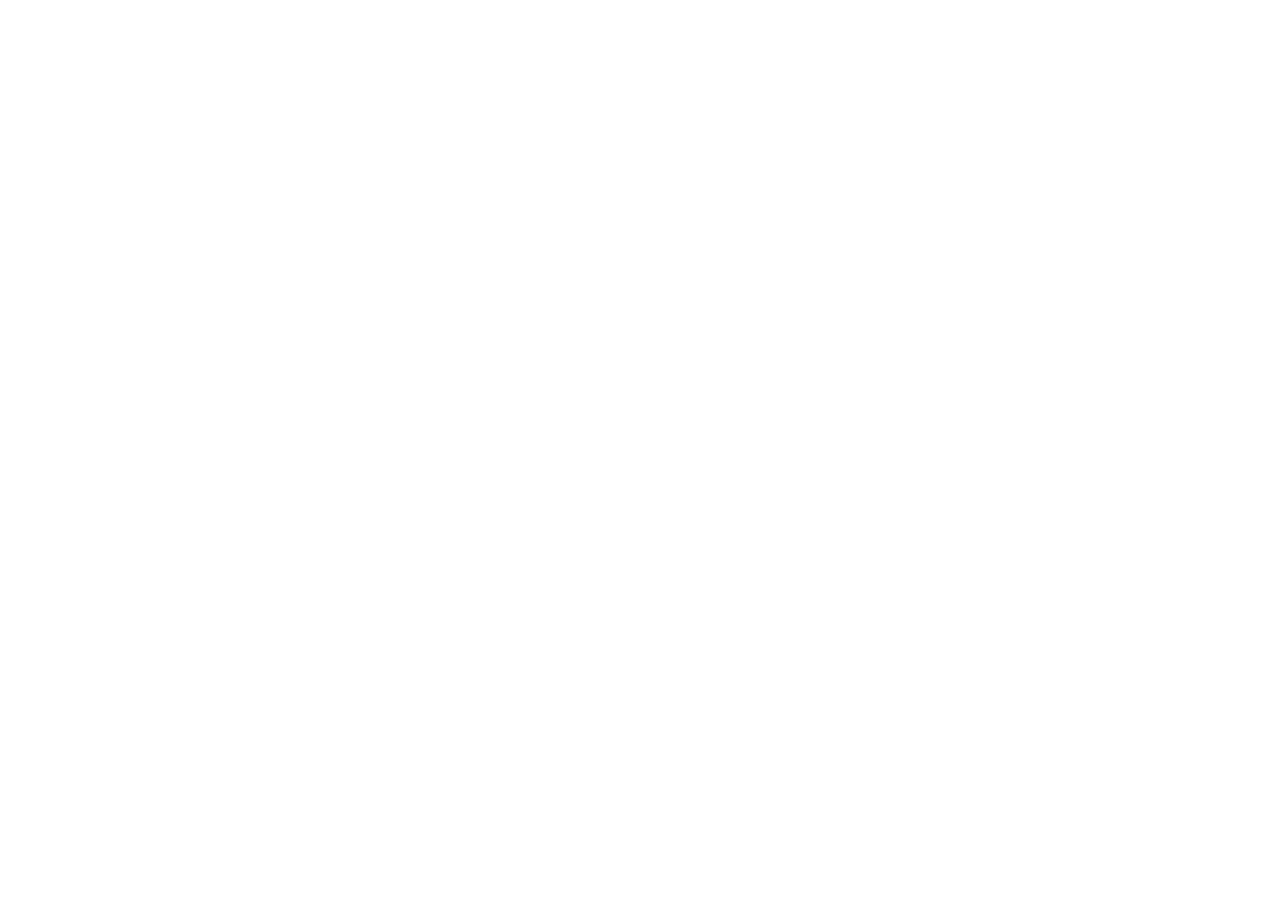
==== pages/about.html @ c4889277 "modified pages" ====
<!doctype html>
<html lang="en">
  <head>
    <meta charset="UTF-8" />
    <meta name="viewport" content="width=device-width, initial-scale=1.0" />
    <title>About Us</title>
  </head>
  <body></body>
</html>
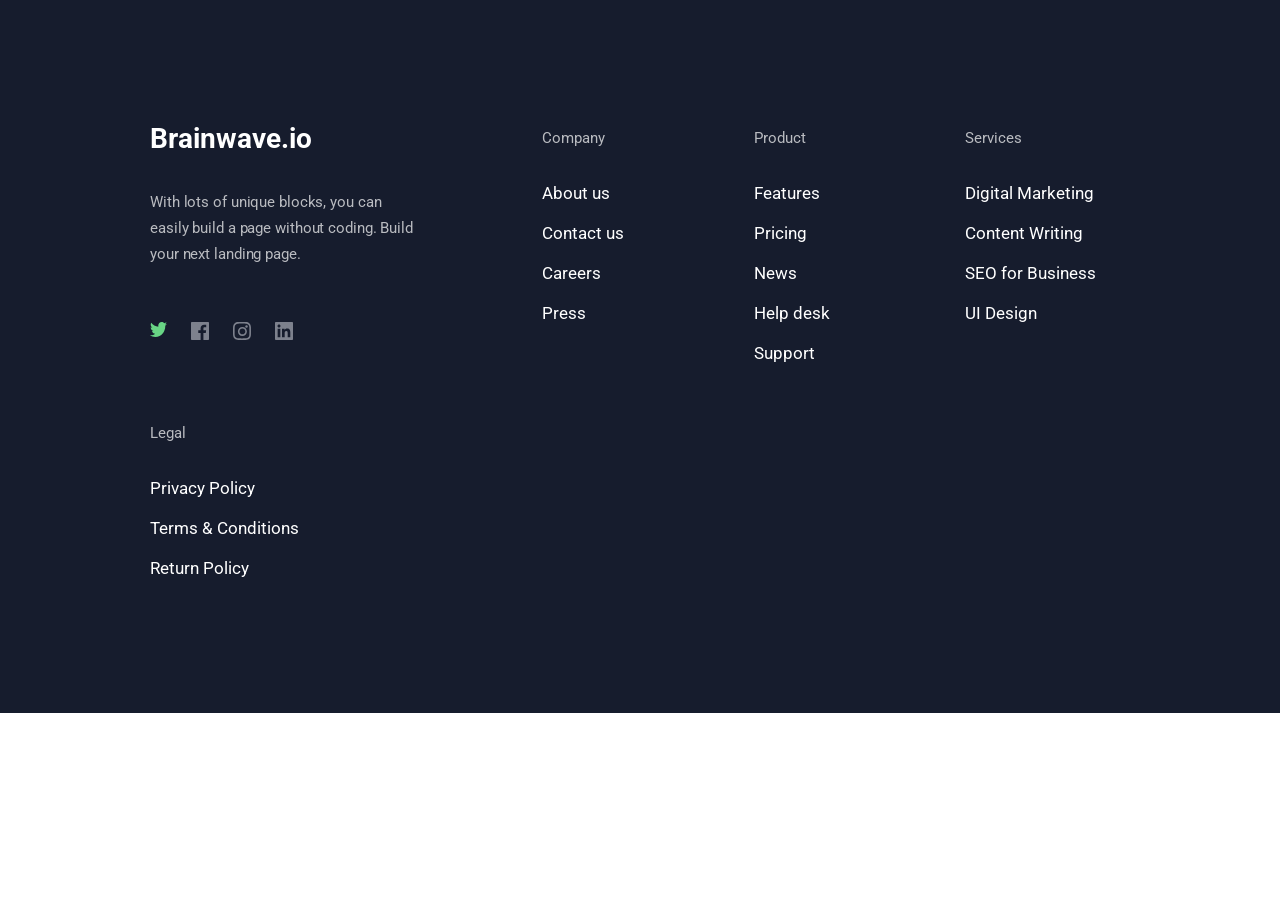
==== commit 4565c3a6: "added footer" ====
--- a/pages/about.html
+++ b/pages/about.html
@@ -3,7 +3,132 @@
   <head>
     <meta charset="UTF-8" />
     <meta name="viewport" content="width=device-width, initial-scale=1.0" />
-    <title>About Us</title>
+    <title>About us</title>
+    <link rel="stylesheet" href="/styles/home.css" />
   </head>
-  <body></body>
+  <body>
+    <footer class="site-footer">
+      <div class="container">
+        <div class="footer-flex">
+          <div class="footer-brand">
+            <div class="footer-brand__logo">Brainwave.io</div>
+            <p class="footer-brand__desc">
+              With lots of unique blocks, you can easily build a page without
+              coding. Build your next landing page.
+            </p>
+            <div class="footer-brand__socials">
+              <a
+                href="https://x.com/"
+                target="_blank"
+                class="footer-social-link footer-social-link--twitter"
+                aria-label="Twitter"
+              >
+                <img src="/assets/icons/twitter.svg" alt="" />
+              </a>
+              <a
+                href="https://www.facebook.com/"
+                class="footer-social-link"
+                target="_blank"
+                aria-label="Facebook"
+              >
+                <img src="/assets/icons/facebook.svg" alt="" />
+              </a>
+              <a
+                href="https://www.instagram.com/?hl=en"
+                class="footer-social-link"
+                target="_blank"
+                aria-label="Instagram"
+              >
+                <img src="/assets/icons/instagram.svg" alt="" />
+              </a>
+              <a
+                href="https://www.linkedin.com/"
+                class="footer-social-link"
+                target="_blank"
+                aria-label="LinkedIn"
+              >
+                <img src="/assets/icons/linkedin.svg" alt="" />
+              </a>
+            </div>
+          </div>
+
+          <nav class="footer-column footer-column--company">
+            <h4 class="footer-column__title">Company</h4>
+            <ul class="footer-column__list">
+              <li class="footer-column__item footer-column__item">
+                <a href="./about.html" class="footer-column__link">About us</a>
+              </li>
+              <li class="footer-column__item">
+                <a href="#" class="footer-column__link">Contact us</a>
+              </li>
+              <li class="footer-column__item">
+                <a href="#" class="footer-column__link">Careers</a>
+              </li>
+              <li class="footer-column__item">
+                <a href="#" class="footer-column__link">Press</a>
+              </li>
+            </ul>
+          </nav>
+
+          <nav class="footer-column footer-column--product">
+            <h4 class="footer-column__title">Product</h4>
+            <ul class="footer-column__list">
+              <li class="footer-column__item">
+                <a href="#" class="footer-column__link">Features</a>
+              </li>
+              <li class="footer-column__item">
+                <a href="#" class="footer-column__link">Pricing</a>
+              </li>
+              <li class="footer-column__item">
+                <a href="#" class="footer-column__link">News</a>
+              </li>
+              <li class="footer-column__item">
+                <a href="#" class="footer-column__link">Help desk</a>
+              </li>
+              <li class="footer-column__item">
+                <a href="/pages/support.html" class="footer-column__link"
+                  >Support</a
+                >
+              </li>
+            </ul>
+          </nav>
+
+          <nav class="footer-column footer-column--services">
+            <h4 class="footer-column__title">Services</h4>
+            <ul class="footer-column__list">
+              <li class="footer-column__item">
+                <a href="#" class="footer-column__link">Digital Marketing</a>
+              </li>
+              <li class="footer-column__item">
+                <a href="#" class="footer-column__link">Content Writing</a>
+              </li>
+              <li class="footer-column__item">
+                <a href="#" class="footer-column__link">SEO for Business</a>
+              </li>
+              <li class="footer-column__item">
+                <a href="#" class="footer-column__link">UI Design</a>
+              </li>
+            </ul>
+          </nav>
+
+          <nav class="footer-column footer-column--legal">
+            <h4 class="footer-column__title">Legal</h4>
+            <ul class="footer-column__list">
+              <li class="footer-column__item">
+                <a href="#" class="footer-column__link">Privacy Policy</a>
+              </li>
+              <li class="footer-column__item">
+                <a href="#" class="footer-column__link"
+                  >Terms &amp; Conditions</a
+                >
+              </li>
+              <li class="footer-column__item">
+                <a href="#" class="footer-column__link">Return Policy</a>
+              </li>
+            </ul>
+          </nav>
+        </div>
+      </div>
+    </footer>
+  </body>
 </html>
--- a/styles/home.css
+++ b/styles/home.css
@@ -0,0 +1,640 @@
+@import url(/global/global.css);
+
+.header-content {
+  background-color: var(--background-color);
+  padding-bottom: 56px;
+  padding-top: 21px;
+  display: flex;
+  justify-content: space-around;
+}
+.navbar-list {
+  display: flex;
+  justify-content: space-between;
+  align-items: flex-start;
+  gap: 30px;
+  padding-right: 50px;
+}
+.navbar-list-login {
+  display: flex;
+  justify-content: space-between;
+  gap: 40px;
+}
+.navbar-list-link {
+  font-size: var(--fs-s15);
+  color: var(--text-color);
+  font-weight: var(--fw-bold);
+  line-height: var(--lh-h26);
+  transition: all 0.3s;
+}
+.navbar-list-link:hover {
+  color: var(--hover-color);
+}
+.navbar-list-link:active {
+  color: var(--hover-color);
+}
+.hero-content {
+  background-color: var(--background-color);
+  display: flex;
+  justify-content: center;
+  gap: 23px;
+  align-items: center;
+  margin-bottom: 114px;
+}
+.brand {
+  display: flex;
+  flex-direction: column;
+  gap: 21px;
+  align-items: flex-start;
+  width: 518px;
+
+  margin-left: 150px;
+}
+.brand-title {
+  font-size: var(--fs-s60);
+  font-weight: var(--fw-bold);
+  line-height: var(--lh-h65);
+  width: 70%;
+}
+.brand-desc {
+  font-size: var(--fs-s19);
+  font-weight: var(--fw-regular);
+  line-height: var(--lh-h32);
+  width: 70%;
+}
+.companions-content {
+  display: flex;
+  flex-direction: column;
+  align-items: center;
+  justify-content: center;
+  margin: 0 auto;
+  text-align: center;
+  gap: 60px;
+}
+.companions-titles {
+  width: 686px;
+  display: flex;
+  flex-direction: column;
+  gap: 30px;
+}
+.companions-content-title {
+  font-size: var(--fs-s36);
+  font-weight: var(--fw-bold);
+  line-height: var(--lh-h48);
+}
+.companions-content-desc {
+  font-size: var(--fs-s19);
+  font-weight: var(--fw-regular);
+  line-height: var(--lh-h32);
+  opacity: 70%;
+}
+.companions-icons {
+  width: 766px;
+  display: flex;
+  flex-wrap: wrap;
+  gap: 54px;
+  align-items: center;
+  padding-bottom: 124px;
+  justify-content: center;
+}
+.job-content {
+  width: 429px;
+
+  display: flex;
+  flex-direction: column;
+  gap: 20px;
+  justify-content: center;
+  align-items: flex-start;
+  margin-left: 251px;
+  margin-bottom: 65px;
+}
+.job-content-title {
+  padding-top: 132px;
+  font-size: var(--fs-s36);
+  font-weight: var(--fw-bold);
+  line-height: var(--lh-h48);
+  color: var(--white-color);
+}
+.job-content-desc {
+  font-size: var(--fs-s19);
+  font-weight: var(--fw-regular);
+  line-height: var(--lh-h32);
+  color: var(--white-color);
+  opacity: 65%;
+}
+.product-title {
+  font-size: var(--fs-s21);
+  font-weight: var(--fw-bold);
+  line-height: var(--lh-h32);
+  display: flex;
+  gap: 5px;
+}
+.product-desc {
+  font-size: var(--fs-s15);
+  font-weight: var(--fw-regular);
+  line-height: var(--lh-h26);
+  opacity: 70%;
+}
+.product-cards {
+  display: flex;
+  flex-wrap: wrap;
+  gap: 30px;
+  justify-content: start;
+  align-items: center;
+  margin-left: 251px;
+  padding-bottom: 144px;
+}
+.product {
+  /* border: solid var(--bluecard-color); */
+  border-radius: 10px;
+  padding: 26px 225px 28px 32px;
+  width: 350px;
+  height: 117px;
+  background-color: var(--white-color);
+  transition: all 0.5s;
+}
+.product:hover {
+  background-color: var(--bluecard-color);
+  color: var(--white-color);
+  transform: scale(1.1);
+  transform: translateY(-12px);
+}
+.category-job {
+  background-color: var(--text-color);
+}
+.category-job {
+  margin-bottom: 131px;
+}
+.find-title {
+  font-size: var(--fs-s36);
+  font-weight: var(--fw-bold);
+  line-height: var(--lh-h48);
+  text-align: center;
+}
+.find-desc {
+  font-size: var(--fs-s19);
+  font-weight: var(--fw-regular);
+  line-height: var(--lh-h32);
+  width: 589px;
+  text-align: center;
+  opacity: 70%;
+}
+.title-content {
+  display: flex;
+  flex-direction: column;
+  align-items: center;
+  gap: 17px;
+  padding-bottom: 85px;
+}
+/* left side / */
+.card-wrap {
+  position: relative;
+  width: 540px;
+}
+
+.card {
+  width: 100%;
+  border-radius: 10px;
+  overflow: hidden;
+  box-shadow: 0 12px 30px rgba(0, 0, 0, 0.12);
+}
+.cardimg {
+  display: block;
+  width: 100%;
+}
+
+/* arxadakı açıq yaşıl kölgə */
+.card-bg {
+  position: absolute;
+  top: 40px;
+  left: 40px;
+  width: 100%;
+  height: 100%;
+  background: #ecfdf5;
+  border-radius: 12px;
+  z-index: -1;
+}
+
+/* bildiriş */
+.notify {
+  position: absolute;
+  left: -20px;
+  bottom: 190px;
+  width: 351px;
+  background: var(--text-color);
+  border-radius: 8px;
+  padding: 12px 16px;
+  display: flex;
+  align-items: center;
+  gap: 10px;
+  box-shadow: 0 8px 20px rgba(0, 0, 0, 0.2);
+}
+.notify .icon {
+  width: 32px;
+  height: 32px;
+  background: #4ade80;
+  border-radius: 50%;
+  display: flex;
+  align-items: center;
+  justify-content: center;
+}
+.notify .small {
+  font-size: var(--fs-s15);
+  line-height: var(--lh-h26);
+  color: var(--white-color);
+  font-weight: var(--fw-regular);
+  opacity: 70%;
+}
+.notify .big {
+  font-size: var(--fs-s17);
+  line-height: var(--lh-h29);
+  color: var(--white-color);
+  font-weight: var(--fw-bold);
+}
+/* ── RIGHT: STEPS ── */
+.steps {
+  display: flex;
+  flex-direction: column;
+  gap: 50px;
+}
+
+.step {
+  display: flex;
+  gap: 22px;
+  align-items: flex-start;
+}
+
+.step-number {
+  width: 43px;
+  height: 43px;
+  border-radius: 50%;
+  background: var(--bluecard-color);
+  color: var(--white-color);
+  font-size: 14px;
+  font-weight: 700;
+  display: flex;
+  align-items: center;
+  justify-content: center;
+  flex-shrink: 0;
+  margin-top: 5px;
+}
+
+.step-body-title {
+  font-size: var(--fs-s21);
+  font-weight: var(--fw-bold);
+  line-height: var(--lh-h32);
+  color: var(--text-color);
+  margin-bottom: 6px;
+}
+
+.step-body-desc {
+  font-size: var(--fs-s17);
+  font-weight: var(--fw-regular);
+  line-height: var(--lh-h29);
+  color: var(--text-color);
+  max-width: 339px;
+  opacity: 70%;
+}
+.find-content {
+  display: flex;
+  justify-content: center;
+  gap: 100px;
+  align-items: center;
+  margin-bottom: 118px;
+}
+.featured-job {
+  display: flex;
+  justify-content: space-between;
+  align-items: center;
+  padding: 107px 200px 84px 200px;
+}
+.featured-title {
+  font-size: var(--fs-s36);
+  line-height: var(--lh-h48);
+  color: var(--text-color);
+  font-weight: var(--fw-bold);
+}
+.featured-desc {
+  font-size: var(--fs-s19);
+  line-height: var(--lh-h32);
+  color: var(--text-color);
+  font-weight: var(--fw-regular);
+  opacity: 70%;
+}
+.featured-job-titles {
+  display: flex;
+  flex-direction: column;
+  width: 505px;
+  gap: 17px;
+}
+
+.featured-icon {
+  margin: 70px 90px 0 0;
+}
+.dev-card {
+  box-shadow: 0 1px 15px -10px;
+  display: flex;
+  flex-direction: column;
+  gap: 5px;
+  width: 255px;
+  height: 279px;
+  padding: 29px 40px 34px 34px;
+  margin-bottom: 141px;
+  border-radius: 10px;
+}
+
+.dev-card-icon {
+  display: flex;
+  justify-content: start;
+  align-items: center;
+  gap: 10px;
+}
+.green-card-title {
+  font-size: var(--fs-s13);
+  line-height: var(--lh-h100);
+  color: var(--greencard-color);
+  font-weight: var(--fw-bold);
+  letter-spacing: 1.63px;
+  padding-bottom: 17px;
+}
+.green-card-big {
+  font-size: var(--fs-s21);
+  line-height: var(--lh-h32);
+  color: var(--text-color);
+  font-weight: var(--fw-bold);
+  padding-bottom: 5px;
+}
+.green-card-small {
+  font-size: var(--fs-s15);
+  line-height: var(--lh-h26);
+  color: var(--text-color);
+  font-weight: var(--fw-regular);
+  opacity: 70%;
+  padding-bottom: 89px;
+}
+.card-container {
+  display: flex;
+  align-items: flex-start;
+  justify-content: flex-start;
+  flex-wrap: wrap wrap;
+  gap: 30px;
+  margin: 0 200px;
+}
+.companions-icon-title {
+  font-size: var(--fs-s19);
+  line-height: var(--lh-h32);
+  color: var(--text-color);
+  font-weight: var(--fw-bold);
+}
+.green-card-small1 {
+  font-size: var(--fs-s15);
+  line-height: var(--lh-h26);
+  color: var(--text-color);
+  font-weight: var(--fw-regular);
+  opacity: 70%;
+  padding-bottom: 56px;
+}
+.green-card-titleb {
+  font-size: var(--fs-s13);
+  line-height: var(--lh-h100);
+  color: var(--bluecard-color);
+  font-weight: var(--fw-bold);
+  letter-spacing: 1.63px;
+  padding-bottom: 17px;
+}
+.green-card-titler {
+  font-size: var(--fs-s13);
+  line-height: var(--lh-h100);
+  color: var(--browncard-color);
+  font-weight: var(--fw-bold);
+  letter-spacing: 1.63px;
+  padding-bottom: 17px;
+}
+.helps-content {
+  width: 505px;
+  margin: 0 auto;
+  text-align: center;
+  padding: 97px 0 74px 0;
+}
+.helps-container {
+  background-color: var(--sectionbg-color);
+  padding-bottom: 140px;
+  margin-bottom: 120px;
+}
+.helps-cards {
+  width: 350px;
+  height: 450px;
+  box-shadow: 0 1px 15px -10px;
+  text-align: start;
+  overflow: hidden;
+  transition: all 0.3s;
+}
+
+.helps-title {
+  font-size: var(--fs-s36);
+  line-height: var(--lh-h48);
+  color: var(--text-color);
+  font-weight: var(--fw-bold);
+  padding-bottom: 17px;
+}
+.helps-desc {
+  font-size: var(--fs-s19);
+  line-height: var(--lh-h32);
+  color: var(--text-color);
+  font-weight: var(--fw-regular);
+  opacity: 70%;
+}
+.helps-cards-desc {
+  font-size: var(--fs-s15);
+  line-height: var(--lh-h26);
+  color: var(--text-color);
+  font-weight: var(--fw-regular);
+  opacity: 70%;
+  padding: 22px 32px 10px;
+}
+.helps-cards-titles {
+  font-size: var(--fs-s21);
+  line-height: var(--lh-h32);
+  color: var(--text-color);
+  font-weight: var(--fw-bold);
+  padding: 0px 32px;
+}
+.helps-cards-container {
+  display: flex;
+  flex-wrap: wrap;
+  gap: 35px;
+  justify-content: center;
+  align-items: center;
+}
+.updates-box {
+  width: 502px;
+  height: 431px;
+  align-items: center;
+  justify-content: center;
+  text-align: center;
+  gap: 40px;
+  margin: 0 auto;
+  display: flex;
+  flex-direction: column;
+  padding-bottom: 120px;
+}
+.updates-title {
+  font-size: var(--fs-s36);
+  line-height: var(--lh-h48);
+  color: var(--text-color);
+  font-weight: var(--fw-bold);
+  letter-spacing: -1.2px;
+}
+.updates-desc {
+  font-size: var(--fs-s19);
+  line-height: var(--lh-h32);
+  color: var(--text-color);
+  font-weight: var(--fw-regular);
+  opacity: 70%;
+}
+.subscribe-form {
+  display: flex;
+  justify-content: space-between;
+  gap: 100px;
+}
+
+.note {
+  display: flex;
+  flex-direction: column;
+  font-size: var(--fs-s15);
+  line-height: var(--lh-h26);
+  color: var(--text-color);
+  font-weight: var(--fw-regular);
+  opacity: 70%;
+}
+.newsletter__form {
+  display: flex;
+  align-items: center;
+  border: 1px solid var(--border-color);
+  border-radius: 12px;
+  padding: 6px;
+  margin-bottom: 28px;
+  box-shadow: 0 4px 14px rgba(0, 0, 0, 0.04);
+}
+
+.newsletter__input {
+  flex: 1;
+  border: none;
+  outline: none;
+  background: transparent;
+  font-size: var(--fs-s15);
+  color: var(--text-color);
+  font-weight: var(--fw-regular);
+  line-height: var(--lh-h100);
+  padding: 12px 16px;
+  width: 350px;
+}
+
+.newsletter__input::placeholder {
+  color: var(--text-color);
+  opacity: 70%;
+}
+
+.newsletter__button {
+  flex-shrink: 0;
+  border: none;
+  border-radius: 8px;
+  background: var(--bluecard-color);
+  color: var(--white-color);
+  font-size: var(--fs-s17);
+  font-weight: var(--fw-bold);
+  line-height: var(--lh-h32);
+  padding: 10px 45px;
+  cursor: pointer;
+  transition: all 0.5s;
+  white-space: nowrap;
+}
+
+.newsletter__button:hover {
+  background: var(--hover-color);
+}
+
+.note-link {
+  color: var(--bluecard-color);
+  text-decoration: underline;
+  transition: all 0.3s;
+}
+.note-link:hover {
+  color: var(--browncard-color);
+}
+/* FOOTER STRUKTURU */
+.site-footer {
+  background-color: var(--text-color);
+  border-top: 4px solid var(--top-border);
+  /* padding: 122px 245px 128px 245px; */
+  color: var(--white-color);
+}
+
+.footer-flex {
+  display: flex;
+  flex-wrap: wrap;
+  gap: 47px;
+  justify-content: space-between;
+  padding: 125px 150px;
+}
+
+/* Brand block */
+.footer-brand {
+  max-width: 280px;
+
+  flex: 1 1 240px;
+  margin-right: 80px;
+}
+
+.footer-brand__logo {
+  color: var(--white-color);
+  font-size: var(--fs-s28);
+  font-weight: var(--fw-bold);
+  margin-bottom: 36px;
+}
+
+.footer-brand__desc {
+  font-size: var(--fs-s15);
+  font-weight: var(--fw-regular);
+  line-height: var(--lh-h26);
+  color: var(--white-color);
+  letter-spacing: -0.1px;
+  opacity: 70%;
+  margin-bottom: 55px;
+}
+
+.footer-brand__socials {
+  display: flex;
+  gap: 24px;
+}
+
+/* Link columns */
+.footer-column {
+  flex: 1 1 140px;
+  min-width: 144px;
+}
+
+.footer-column__title {
+  font-size: var(--fs-s15);
+  font-weight: var(--fw-regular);
+  line-height: var(--lh-h26);
+  margin-bottom: 22px;
+  opacity: 70%;
+}
+
+.footer-column__list {
+  display: flex;
+  flex-direction: column;
+  justify-content: flex-start;
+  align-items: start;
+ 
+}
+
+.footer-column__link {
+  color: var(--white-color);
+  font-size: var(--fs-s17);
+  line-height: var(--lh-h40);
+}
+
+.footer-column__link:hover {
+  color: var(--hover-color);
+}
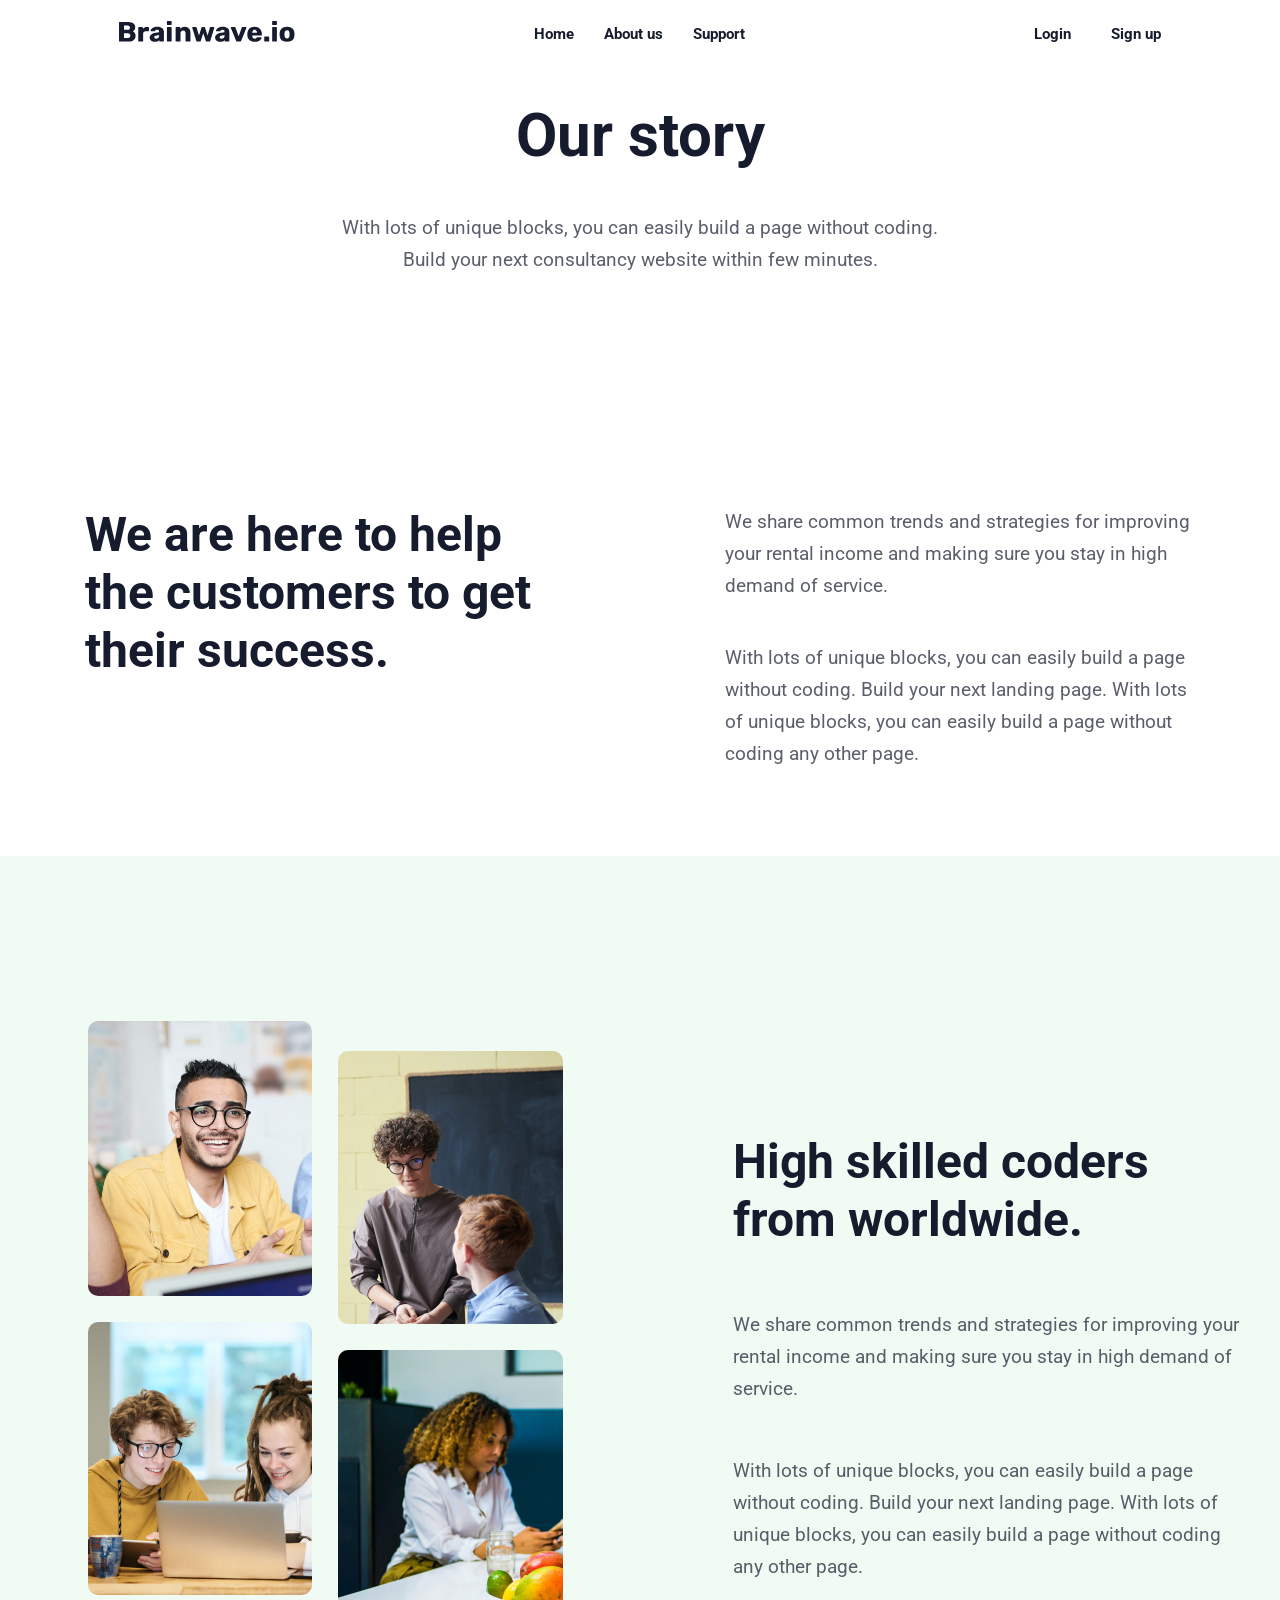
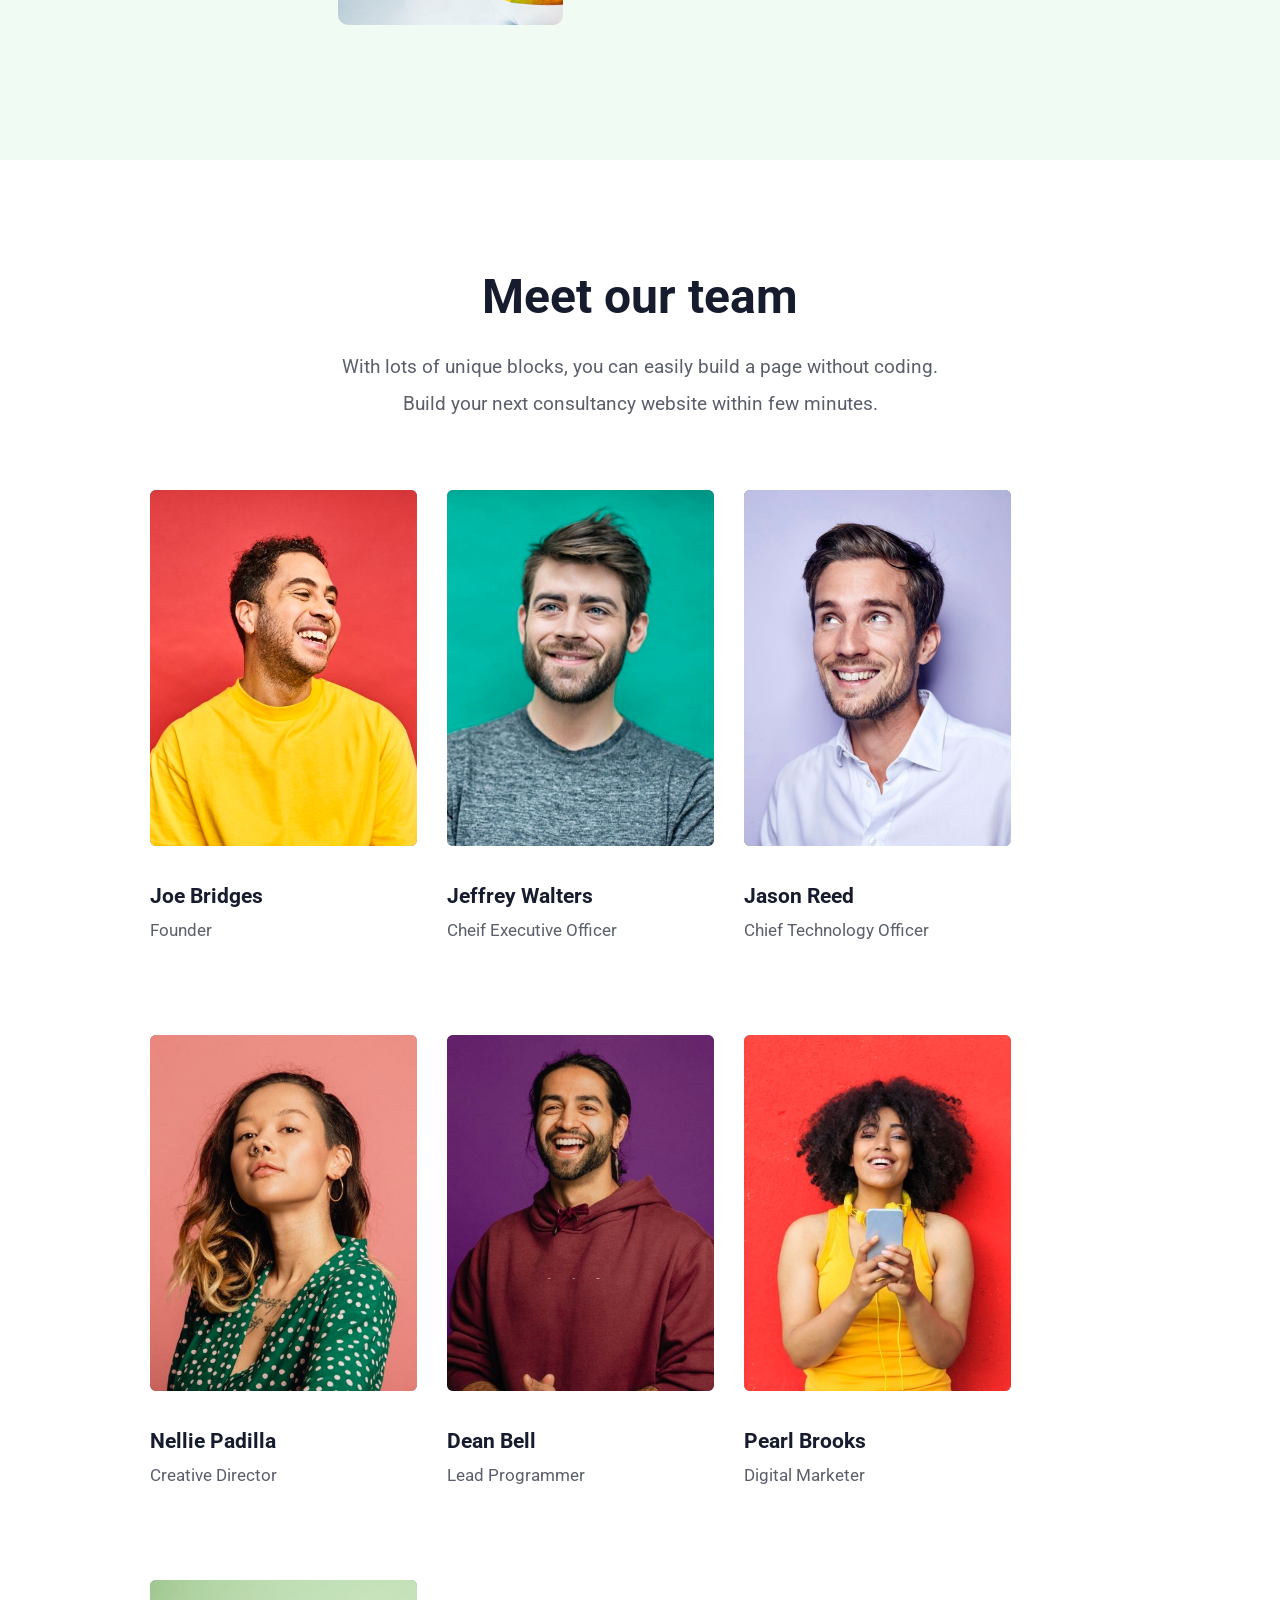
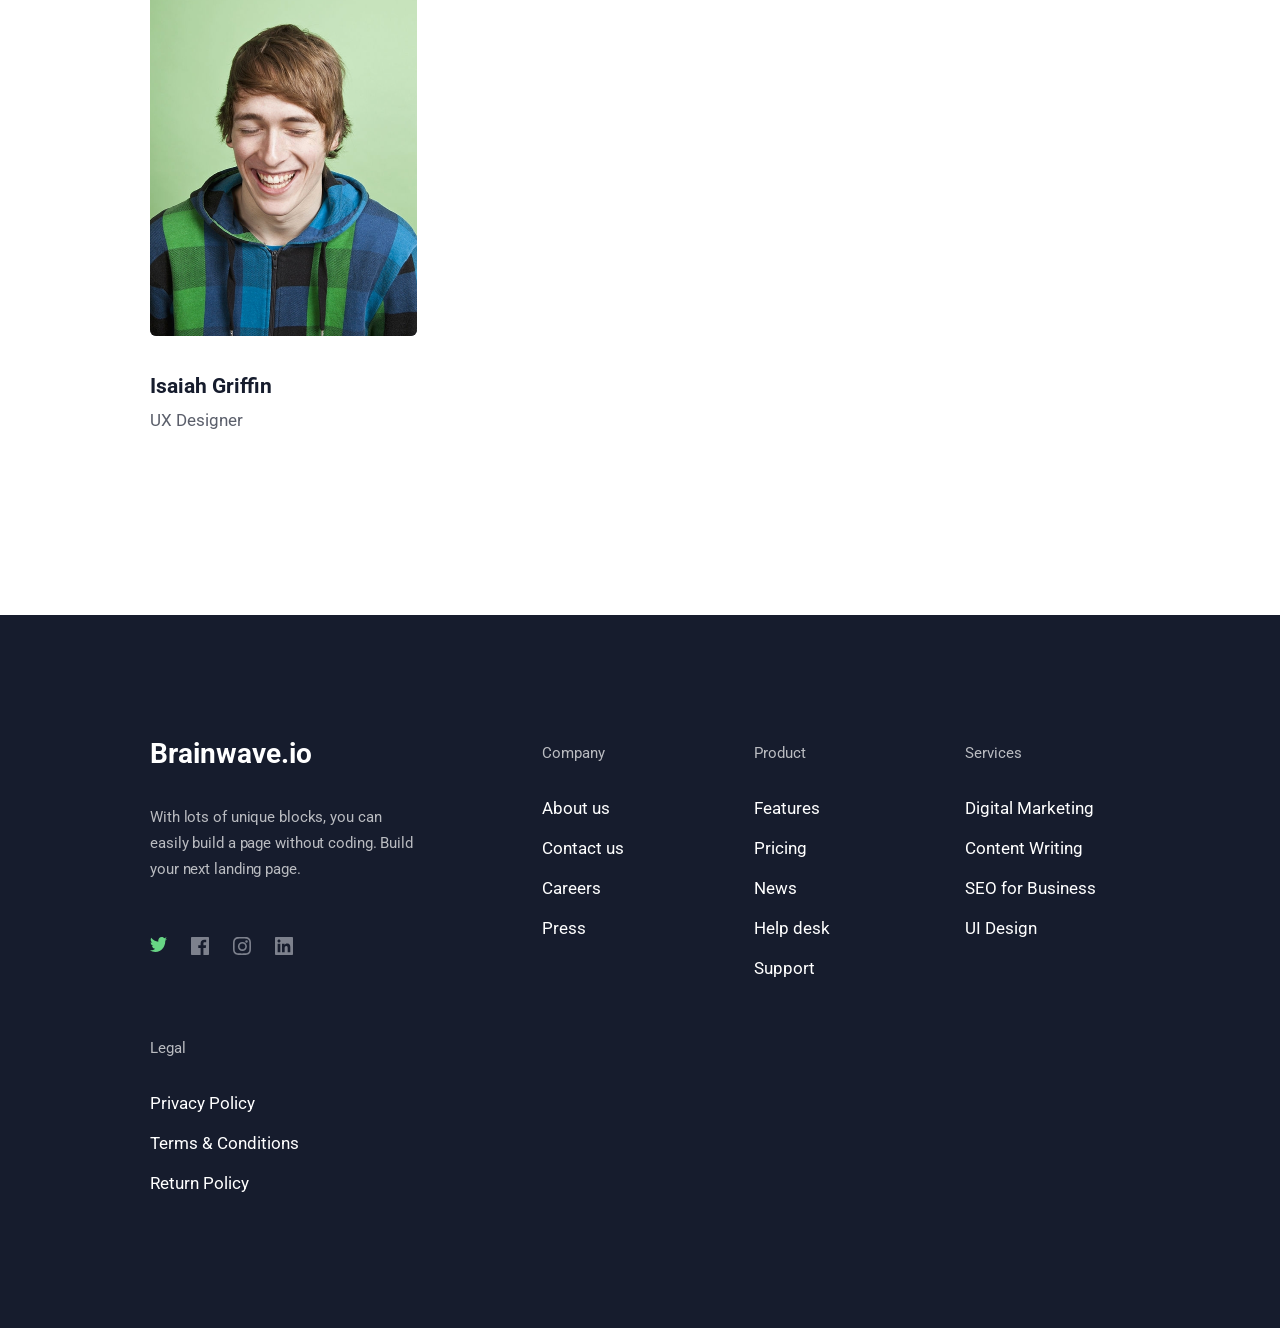
==== commit 64551c8d: "animasiya and about page added" ====
--- a/pages/about.html
+++ b/pages/about.html
@@ -7,6 +7,192 @@
     <link rel="stylesheet" href="/styles/home.css" />
   </head>
   <body>
+    <header class="header">
+      <div class="container">
+        <div class="header-content-about">
+          <div class="logo">
+            <img src="/assets/icons/logo.svg" alt="brain.io" class="logoimg" />
+          </div>
+          <nav class="navbar">
+            <ul class="navbar-list">
+              <li class="navbar-list-item">
+                <a href="/index.html" class="navbar-list-link">Home</a>
+              </li>
+              <li class="navbar-list-item">
+                <a
+                  href="/pages/about.html"
+                  target="_blank"
+                  class="navbar-list-link"
+                  >About us</a
+                >
+              </li>
+              <li class="navbar-list-item">
+                <a href="/pages/support.html" class="navbar-list-link"
+                  >Support</a
+                >
+              </li>
+            </ul>
+          </nav>
+          <div class="navbar-login">
+            <nav class="navbar">
+              <ul class="navbar-list-login">
+                <li class="navbar-list-item">
+                  <a
+                    href="/pages/login.html"
+                    target="_blank"
+                    class="navbar-list-link"
+                    >Login</a
+                  >
+                </li>
+                <li class="navbar-list-item">
+                  <a
+                    href="/pages/signup.html"
+                    target="_blank"
+                    class="navbar-list-link"
+                    >Sign up</a
+                  >
+                </li>
+              </ul>
+            </nav>
+          </div>
+        </div>
+      </div>
+    </header>
+    <main>
+      <section class="about-content">
+        <div class="container">
+          <div class="about-hero">
+            <h1 class="about-title">Our story</h1>
+            <p class="about-desc">
+              With lots of unique blocks, you can easily build a page without
+              coding. Build your next consultancy website within few minutes.
+            </p>
+            <div class="about-img">
+              <img src="/assets/images/aboutimg1.svg" alt="" />
+            </div>
+          </div>
+        </div>
+      </section>
+      <section class="about-help-section">
+        <div class="container">
+          <div class="about-help">
+            <h2 class="about-help-title">
+              We are here to help the customers to get their success.
+            </h2>
+            <p class="about-help-desc">
+              <span
+                >We share common trends and strategies for improving your rental
+                income and making sure you stay in high demand of service.
+              </span>
+              <span
+                >With lots of unique blocks, you can easily build a page without
+                coding. Build your next landing page. With lots of unique
+                blocks, you can easily build a page without coding any other
+                page.</span
+              >
+            </p>
+          </div>
+        </div>
+      </section>
+      <section class="about-team">
+        <div class="container">
+          <div class="about-skill-box">
+            <!-- images div -->
+            <div class="skill-img">
+              <div class="skill-img-left">
+                <img src="/assets/images/aboutskillimg1.svg" alt="" />
+                <img src="/assets/images/aboutskillimg2.svg" alt="" />
+              </div>
+              <div class="skill-img-right">
+                <img src="/assets/images/aboutskillimg3.svg" alt="" />
+                <img src="/assets/images/aboutskillimg4.svg" alt="" />
+              </div>
+            </div>
+            <!-- titles div -->
+
+            <div class="skill-titles-box">
+              <h2 class="skill-title">High skilled coders from worldwide.</h2>
+              <p class="skill-desc">
+                <span
+                  >We share common trends and strategies for improving your
+                  rental income and making sure you stay in high demand of
+                  service.
+                </span>
+                <span>
+                  With lots of unique blocks, you can easily build a page
+                  without coding. Build your next landing page. With lots of
+                  unique blocks, you can easily build a page without coding any
+                  other page.</span
+                >
+              </p>
+            </div>
+          </div>
+        </div>
+      </section>
+      <!-- meet cards section -->
+      <section class="meet-team-section">
+        <div class="container">
+          <!-- title  -->
+          <div class="meet-title-box">
+            <h2 class="meet-title">Meet our team</h2>
+            <p class="meet-desc">
+              <span
+                >With lots of unique blocks, you can easily build a page without
+                coding.</span
+              >
+              <span
+                >Build your next consultancy website within few minutes.</span
+              >
+            </p>
+          </div>
+          <!-- cards  -->
+          <div class="cards-container">
+            <!-- images cards  -->
+            <div class="card-content">
+              <img src="/assets/images/aboutcardimg1Joe.svg" alt="" />
+              <h3 class="card-content-title">Joe Bridges</h3>
+              <p class="card-content-desc">Founder</p>
+            </div>
+            <!-- cardimg2  -->
+            <div class="card-content">
+              <img src="/assets/images/aboutcardimg2Jeffrey.svg" alt="" />
+              <h3 class="card-content-title">Jeffrey Walters</h3>
+              <p class="card-content-desc">Cheif Executive Officer</p>
+            </div>
+            <!-- cardimg3  -->
+            <div class="card-content">
+              <img src="/assets/images/aboutcardimg3Jason.svg" alt="" />
+              <h3 class="card-content-title">Jason Reed</h3>
+              <p class="card-content-desc">Chief Technology Officer</p>
+            </div>
+            <!-- cardimg4  -->
+            <div class="card-content">
+              <img src="/assets/images/aboutcardimg4Nellie.svg" alt="" />
+              <h3 class="card-content-title">Nellie Padilla</h3>
+              <p class="card-content-desc">Creative Director</p>
+            </div>
+            <!-- cardimg5  -->
+            <div class="card-content">
+              <img src="/assets/images/aboutcardimg5Dean.svg" alt="" />
+              <h3 class="card-content-title">Dean Bell</h3>
+              <p class="card-content-desc">Lead Programmer</p>
+            </div>
+            <!-- cardimg6  -->
+            <div class="card-content">
+              <img src="/assets/images/aboutcardimg6Pearl.svg" alt="" />
+              <h3 class="card-content-title">Pearl Brooks</h3>
+              <p class="card-content-desc">Digital Marketer</p>
+            </div>
+            <!-- cardimg7  -->
+            <div class="card-content">
+              <img src="/assets/images/aboutcardimg7Isalah.svg" alt="" />
+              <h3 class="card-content-title">Isaiah Griffin</h3>
+              <p class="card-content-desc">UX Designer</p>
+            </div>
+          </div>
+        </div>
+      </section>
+    </main>
     <footer class="site-footer">
       <div class="container">
         <div class="footer-flex">
--- a/styles/home.css
+++ b/styles/home.css
@@ -7,6 +7,7 @@
   display: flex;
   justify-content: space-around;
 }
+
 .navbar-list {
   display: flex;
   justify-content: space-between;
@@ -626,7 +627,6 @@
   flex-direction: column;
   justify-content: flex-start;
   align-items: start;
- 
 }
 
 .footer-column__link {
@@ -638,3 +638,32 @@
 .footer-column__link:hover {
   color: var(--hover-color);
 }
+/* Animasiya */
+.typing {
+  display: block;
+  white-space: nowrap;
+  overflow: hidden;
+  width: 0;
+  border-right: 4px solid #111;
+  animation:
+    typing 1.6s steps(13, end) 0.5s forwards,
+    blink-caret 0.75s step-end infinite;
+}
+@keyframes typing {
+  from {
+    width: 0;
+  }
+  to {
+    width: 10ch;
+  }
+}
+
+@keyframes blink-caret {
+  from,
+  to {
+    border-color: transparent;
+  }
+  50% {
+    border-color: #111;
+  }
+}
